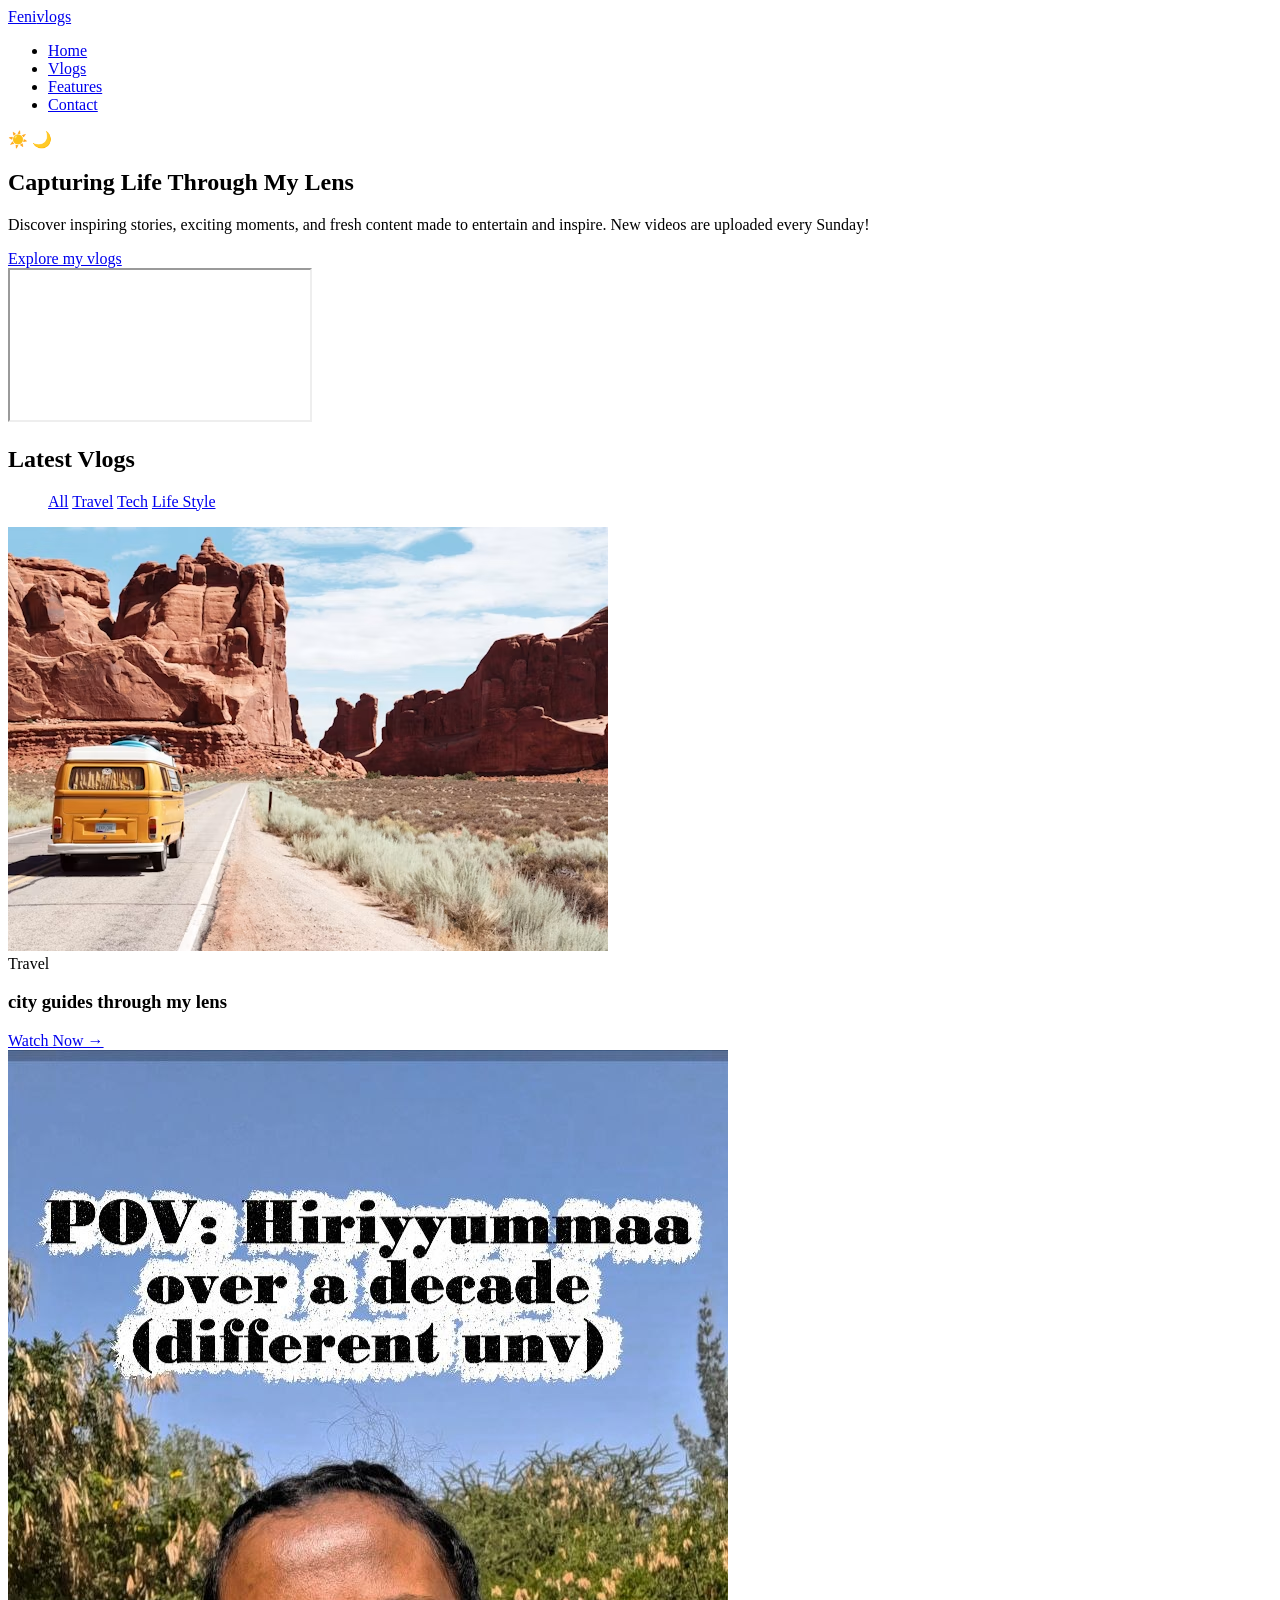
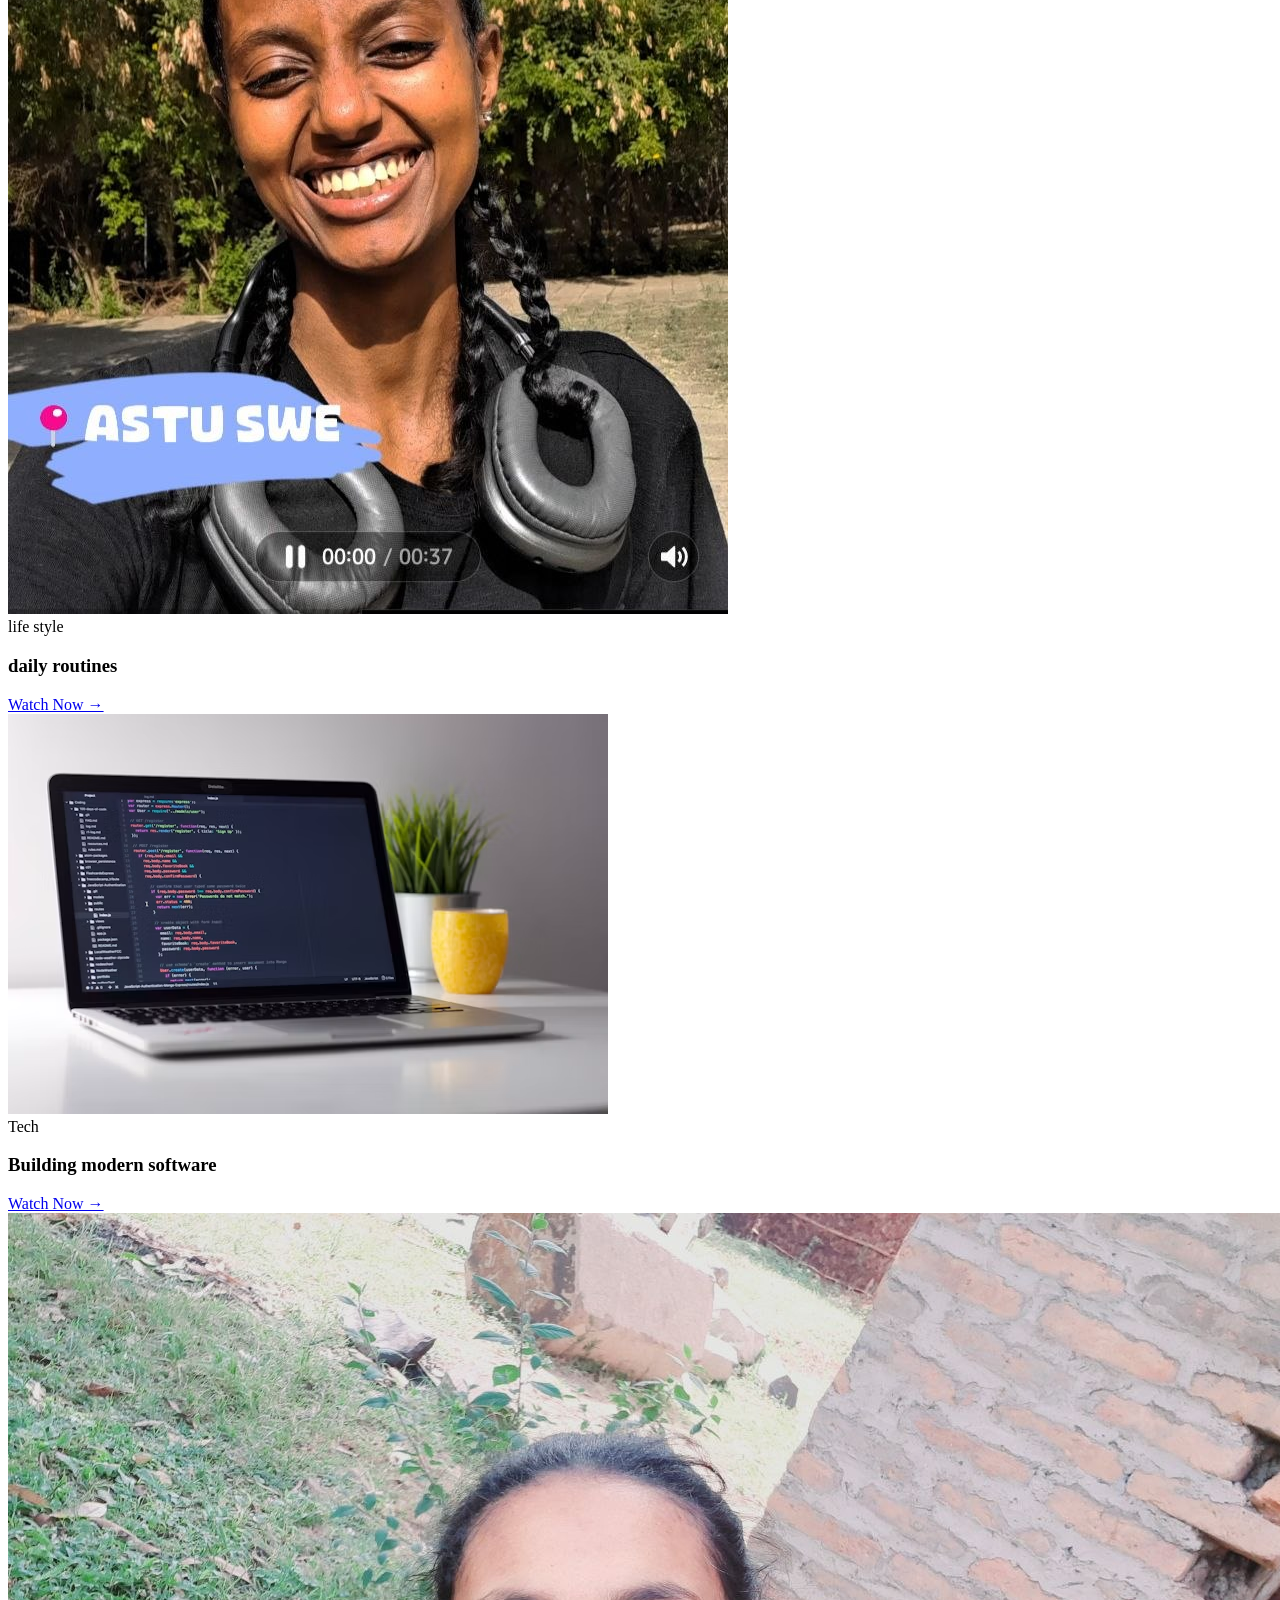
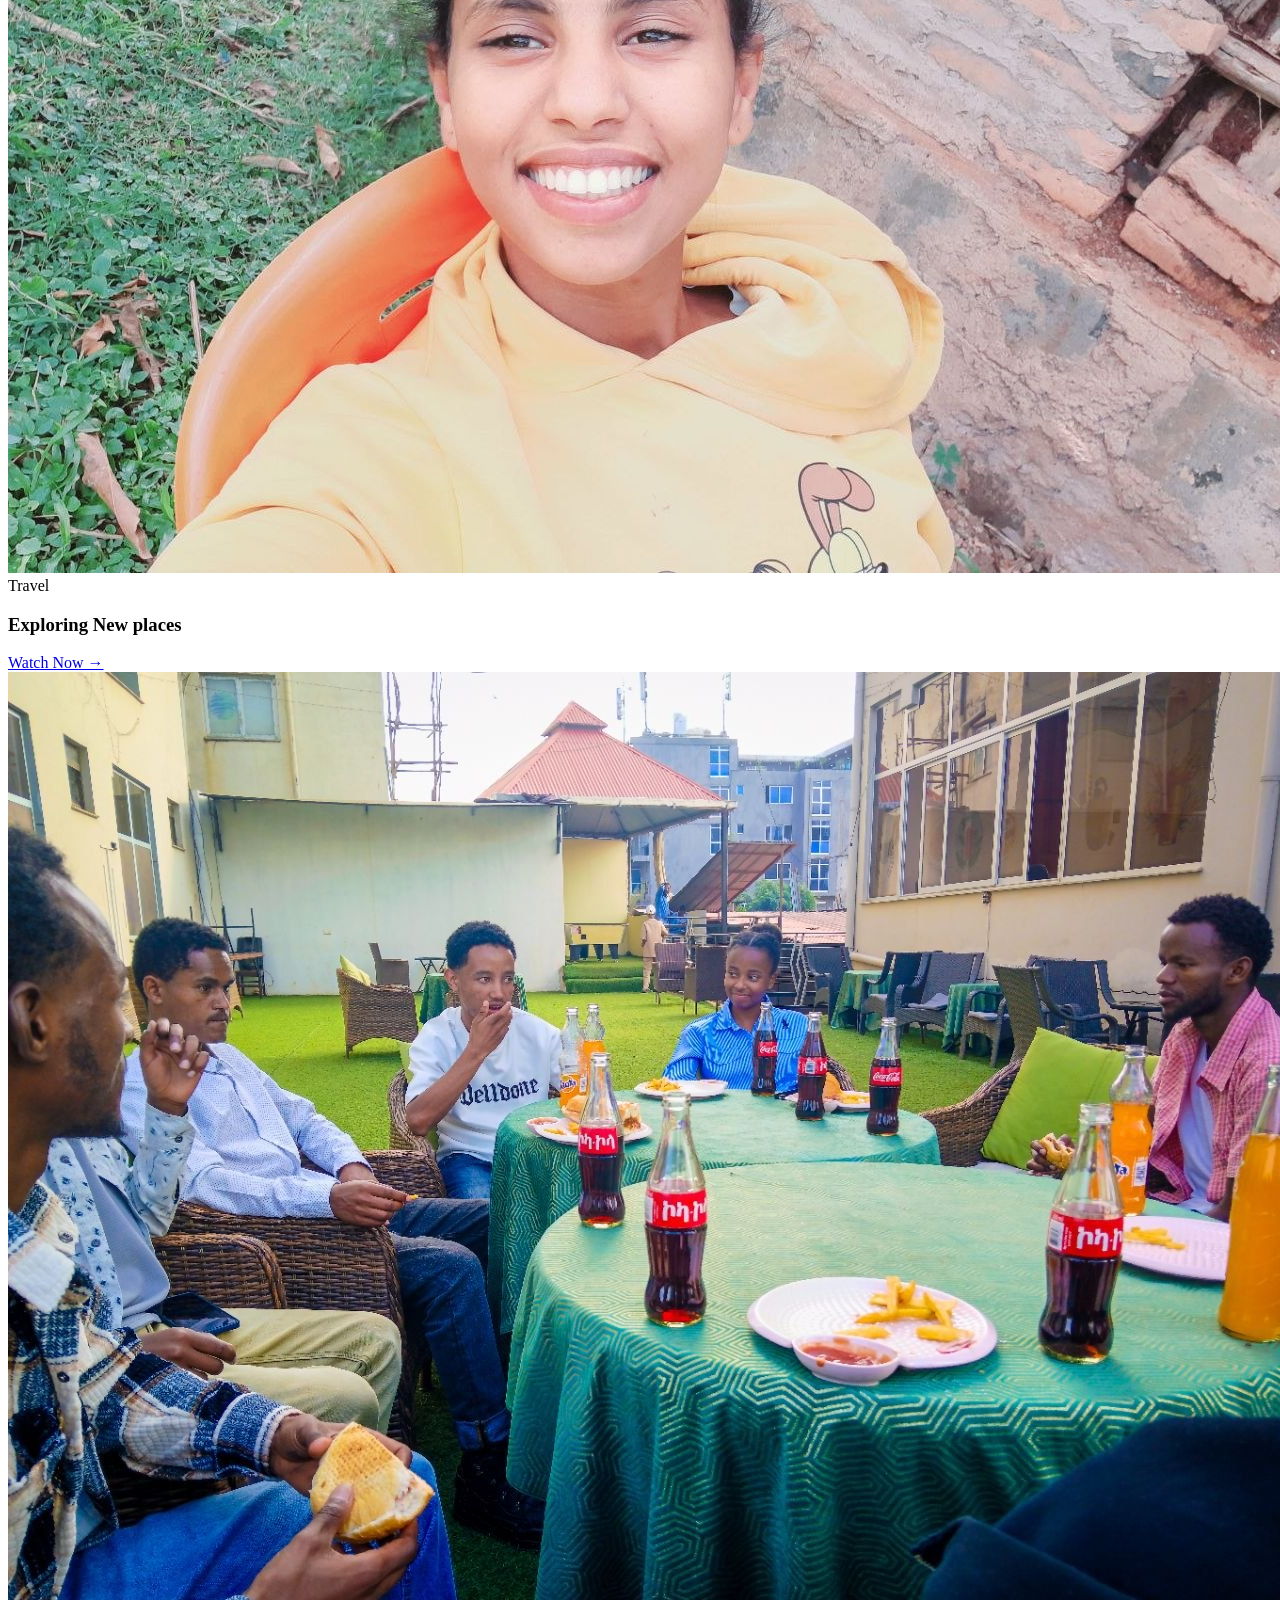
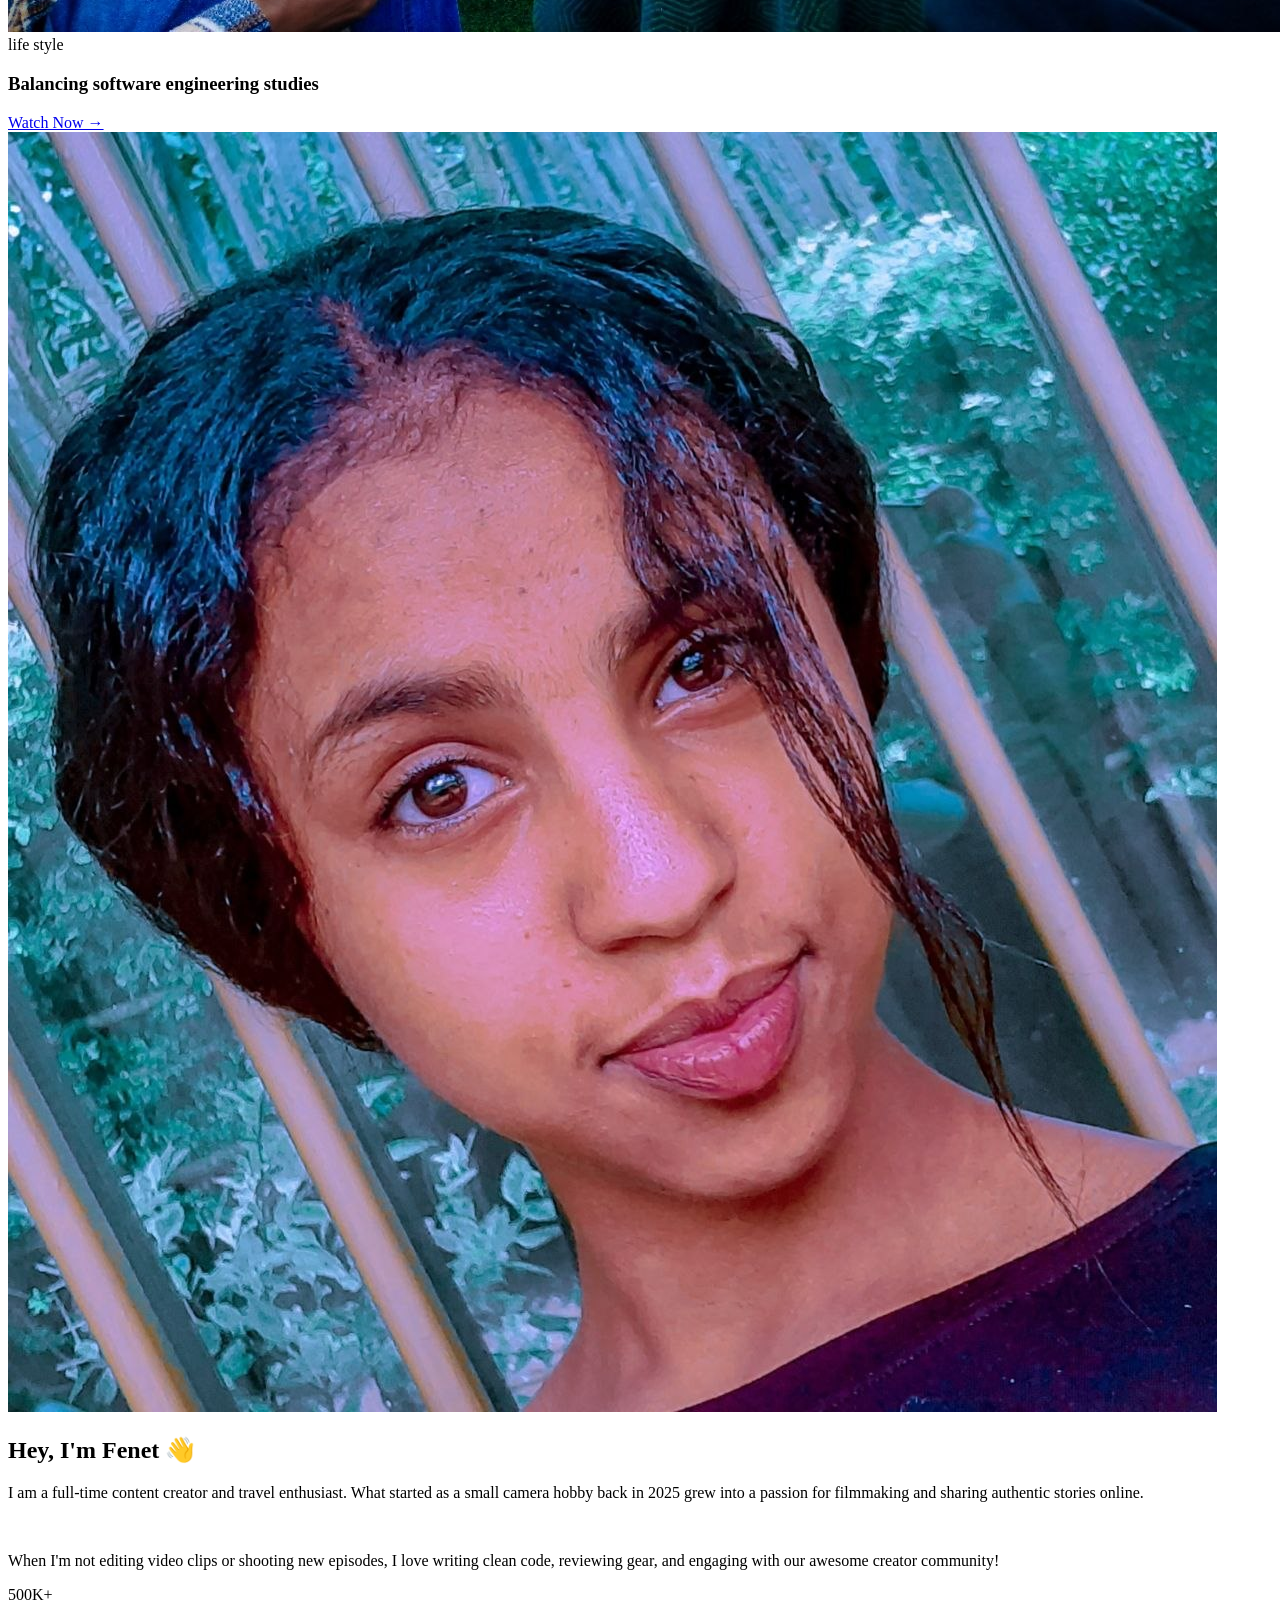
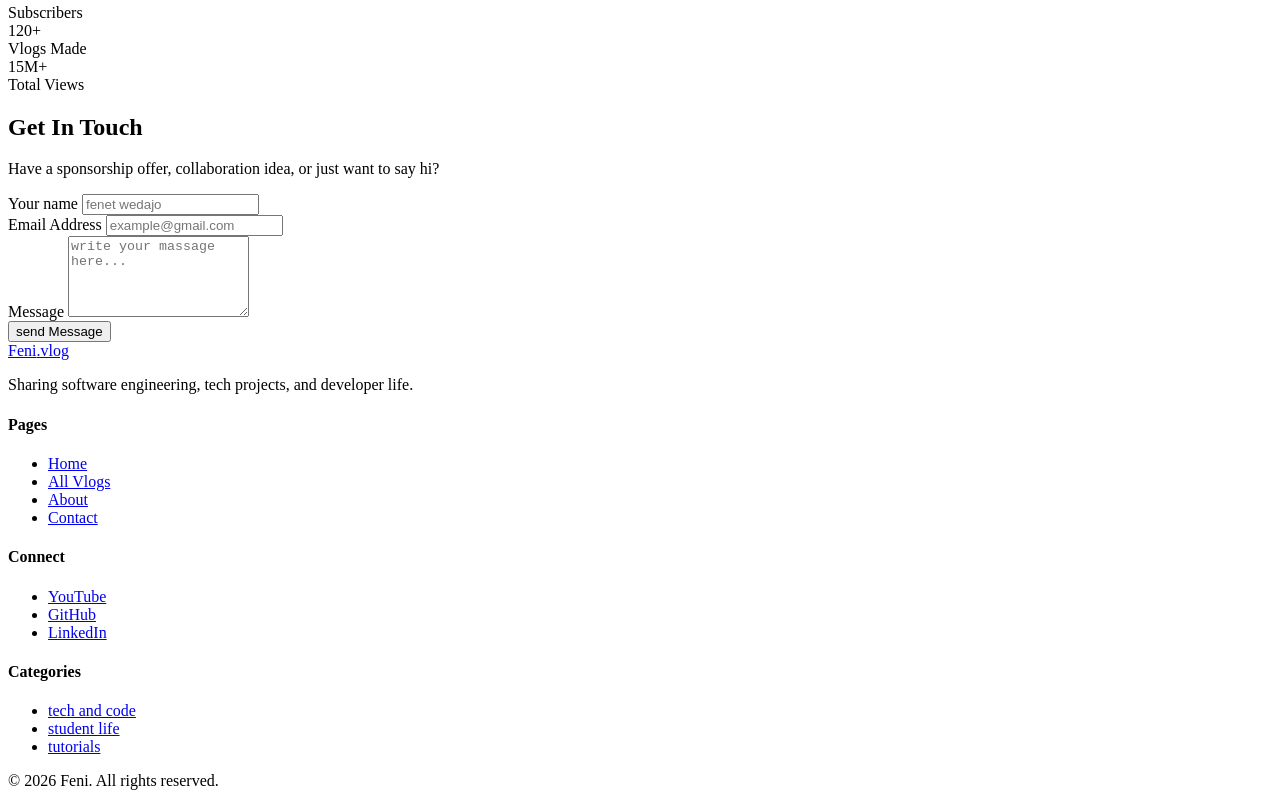
==== index.html @ 149f81c4 "Rename home.html to index.html" ====
<!doctype html>
<html lang="en">
  <head>
    <meta charset="UTF-8" />
    <meta name="viewport" content="width=device-width, initial-scale=1.0" />
    <title>vlogs and stories</title>
    <link rel="stylesheet" href="style.css" />
  </head>
  <body>
    <!--header-->
    <header class="header-top">
      <div class="logo">
        <a href="about.html" class="logo-title"
          >Feni<span class="logo-accent">vlogs</span></a
        >
      </div>
      <!--navigation-->
      <nav class="navbar">
        <ul class="menu-lists">
          <li><a href="home.html" class="nav-link">Home</a></li>
          <li><a href="Vlogs.html" class="nav-link">Vlogs</a></li>
          <li><a href="home.html" class="nav-link">Features</a></li>
          <li><a href="contact.html" class="nav-link">Contact</a></li>
        </ul>
      </nav>
      <input type="checkbox" id="theme-switch" hidden />
      <label for="theme-switch" class="theme-btn">
        <span class="light-state">☀️</span>
        <span class="dark-state">🌙</span>
      </label>
    </header>
    <!--Hero Section-->
    <section class="hero">
      <div class="hero-text">
        <h1 class="hero-title">
          Capturing Life Through My <span class="title-accent">Lens</span>
        </h1>
        <p class="hero-introduction">
          Discover inspiring stories, exciting moments, and fresh content made
          to entertain and inspire. New videos are uploaded every Sunday!
        </p>
        <a href="vlogs.html" class="hero-btn">Explore my vlogs</a>
      </div>
      <div class="video-wrapper">
        <iframe
          src="https://youtu.be/ofRoF6MTMnA?si=NpirngOaJndpazyP"
          title="yeshua"
          allowfullscreen
          target="_blank"
        ></iframe>
      </div>
    </section>
      </div>
    </section>
    <!--vlog-post-section-->
    <section class="vlogs-section">
      <h2 class="vlogs-title">Latest Vlogs</h2>
      <nav class="navbar">
        <ul class="menu-list">
          <list> <a href="#All" class="nav-link vlog-nav">All</a></list>
          <list> <a href="#travel" class="nav-link vlog-nav navv">Travel</a></list>
          <list> <a href="#Tech" class="nav-link vlog-nav navv">Tech</a></list>
          <list>
            <a href="#Life-style" class="nav-link vlog-nav navv">Life Style</a></list
          >
        </ul>
      </nav>
      <div class="vlogs-grid">
        <article class="vlog-card">
          <div class="card-image">
            <img src="images/travel.png" alt="vlog thumbnail" />
          </div>
          <div class="card-content">
            <span class="vlog-tag">Travel</span>
            <h3 class="vlog-title">city guides through my lens</h3>
            <a href="#" class="nav-link">Watch Now →</a>
          </div>
        </article>
        <article class="vlog-card">
          <div class="card-image">
            <img src="images/image6.png" alt="vlog thumbnail" />
          </div>
          <div class="card-content">
            <span class="vlog-tag">life style</span>
            <h3 class="vlog-title">daily routines</h3>
            <a href="videos/hiriyuma.mp4" class="nav-link">Watch Now →</a>
          </div>
        </article>
        <article class="vlog-card">
          <div class="card-image">
            <img src="images/tech.png" alt="vlog thumbnail" />
          </div>
          <div class="card-content">
            <span class="vlog-tag">Tech</span>
            <h3 class="vlog-title">Building modern software</h3>
            <a href="#" class="nav-link">Watch Now →</a>
          </div>
        </article>
        <!---->

        <article class="vlog-card">
          <div class="card-image">
            <img src="images/image9.png" alt="vlog thumbnail" />
          </div>
          <div class="card-content">
            <span class="vlog-tag">Travel</span>
            <h3 class="vlog-title">Exploring New  places</h3>
            <a href="#" class="nav-link">Watch Now →</a>
          </div>
        </article>
        <article class="vlog-card">
          <div class="card-image">
            <img src="images/image10.png" alt="vlog thumbnail" />
          </div>
          <div class="card-content">
            <span class="vlog-tag">life style </span>
            <h3 class="vlog-title">Balancing software engineering studies</h3>
            <a href="videos/family.mp4" class="nav-link">Watch Now →</a>
          </div>
        </article>
      </div>
    </section>
    <!--about section-->
    <section class="about-section">
      <div class="about-container">
        <img
          src="images/about-image.png"
          class="about-image"
          alt="about picture"
        />
        <div class="about-content content">
          <h2 class="about-title title">Hey, I'm Fenet 👋</h2>
          <p class="about-description">
            I am a full-time content creator and travel enthusiast. What started
            as a small camera hobby back in 2025 grew into a passion for
            filmmaking and sharing authentic stories online.
          </p>
          <br />
          <p class="about-description">
            When I'm not editing video clips or shooting new episodes, I love
            writing clean code, reviewing gear, and engaging with our awesome
            creator community!
          </p>
          <div class="stats">
            <div>
              <div class="stat-number">500K+</div>
              <div class="stat-label">Subscribers</div>
            </div>
            <div>
              <div class="stat-number">120+</div>
              <div class="stat-label">Vlogs Made</div>
            </div>
            <div>
              <div class="stat-number">15M+</div>
              <div class="stat-label">Total Views</div>
            </div>
          </div>
        </div>
      </div>
    </section>
    <!--contact-section-->
    <section class="contact-section">
      <h2 class="contact-title title">Get In Touch</h2>
      <p class="contact-desc">
        Have a sponsorship offer, collaboration idea, or just want to say hi?
      </p>
      <form action="fenetwedajo@gmail.com" class="contact-form">
        <div class="contact-group">
          <label for="name">Your name</label>
          <input type="text" id="name" placeholder="fenet wedajo" required />
        </div>
        <div class="contact-group">
          <label for="email">Email Address</label>
          <input
            type="email"
            id="email"
            placeholder="example@gmail.com"
            required
          />
        </div>
        <div class="contact-group">
          <label for="message">Message</label>
          <textarea
            type="text"
            id="message"
            rows="5"
            placeholder="write your massage here..."
          ></textarea>
        </div>
        <button type="submit" class="btn-primary">send Message</button>
      </form>
    </section>
    <!--footer-->
    <footer class="site-footer">
      <div class="footer-container">
        <!-- Brand / Tagline Column -->
        <div class="footer-brand">
          <a href="home.html" class="footer-logo">Feni<span>.vlog</span></a>
          <p>
            Sharing software engineering, tech projects, and developer life.
          </p>
        </div>

        <!-- Navigation Column -->
        <div class="footer-lists">
          <div class="footer-nav">
            <h4>Pages</h4>
            <ul class="footer-menu">
              <li><a href="home.html">Home</a></li>
              <li><a href="vlogs.html">All Vlogs</a></li>
              <li><a href="about.html">About</a></li>
              <li><a href="contact.html">Contact</a></li>
            </ul>
          </div>

          <!-- Social / External Links -->
          <div class="footer-nav">
            <h4>Connect</h4>
            <ul class="footer-menu">
              <li><a href="#" target="_blank">YouTube</a></li>
              <li><a href="https://github.com/fenetwedajo-code"https://github.com/fenetwedajo-code target="_blank">GitHub</a></li>
              <li><a href="#" target="_blank">LinkedIn</a></li>
            </ul>
          </div>
          <div class="footer-nav">
            <h4>Categories</h4>
            <ul class="footer-menu">
              <li><a href="#" target="_blank">tech and code</a></li>
              <li><a href="#" target="_blank">student life</a></li>
              <li><a href="#" target="_blank">tutorials</a></li>
            </ul>
          </div>
        </div>
      </div>

      <!-- Bottom Copyright Bar -->
      <div class="footer-bottom">
        <p>&copy; 2026 Feni. All rights reserved.</p>
      </div>
    </footer>
  </body>
</html>
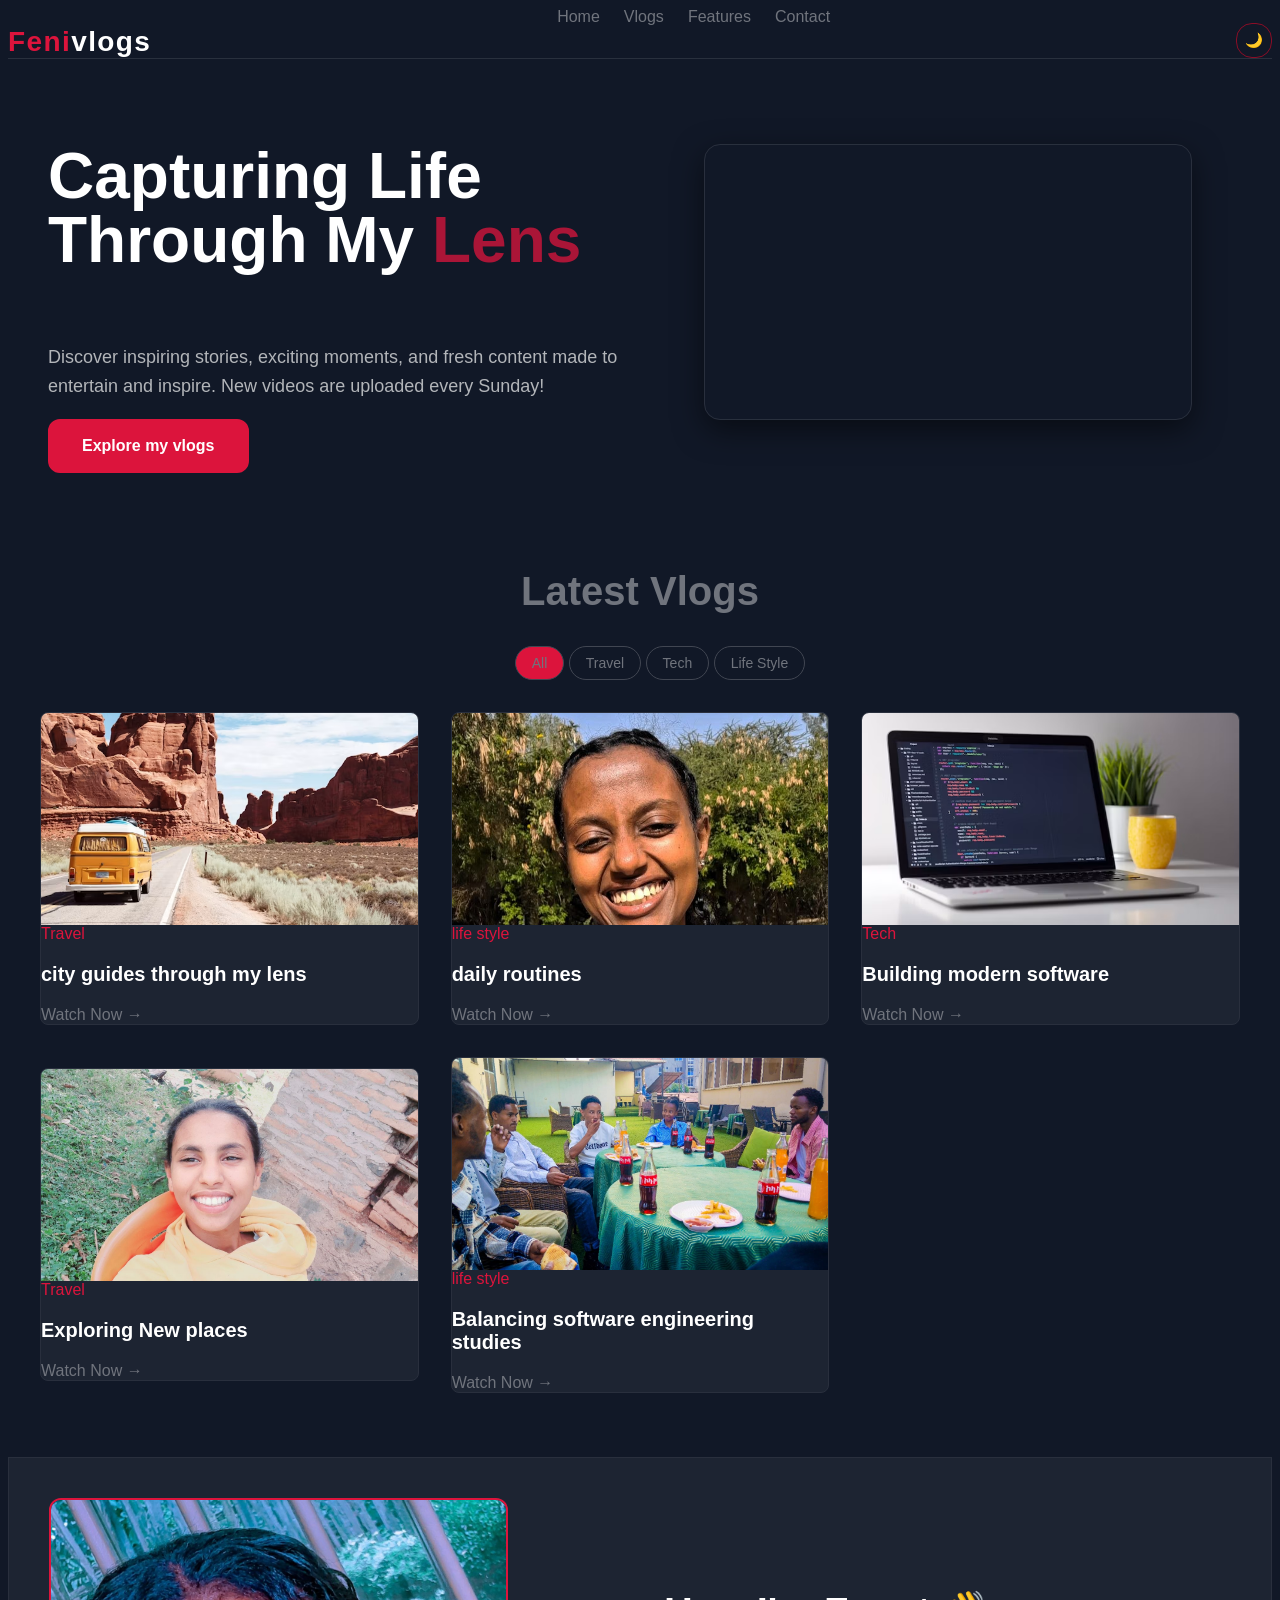
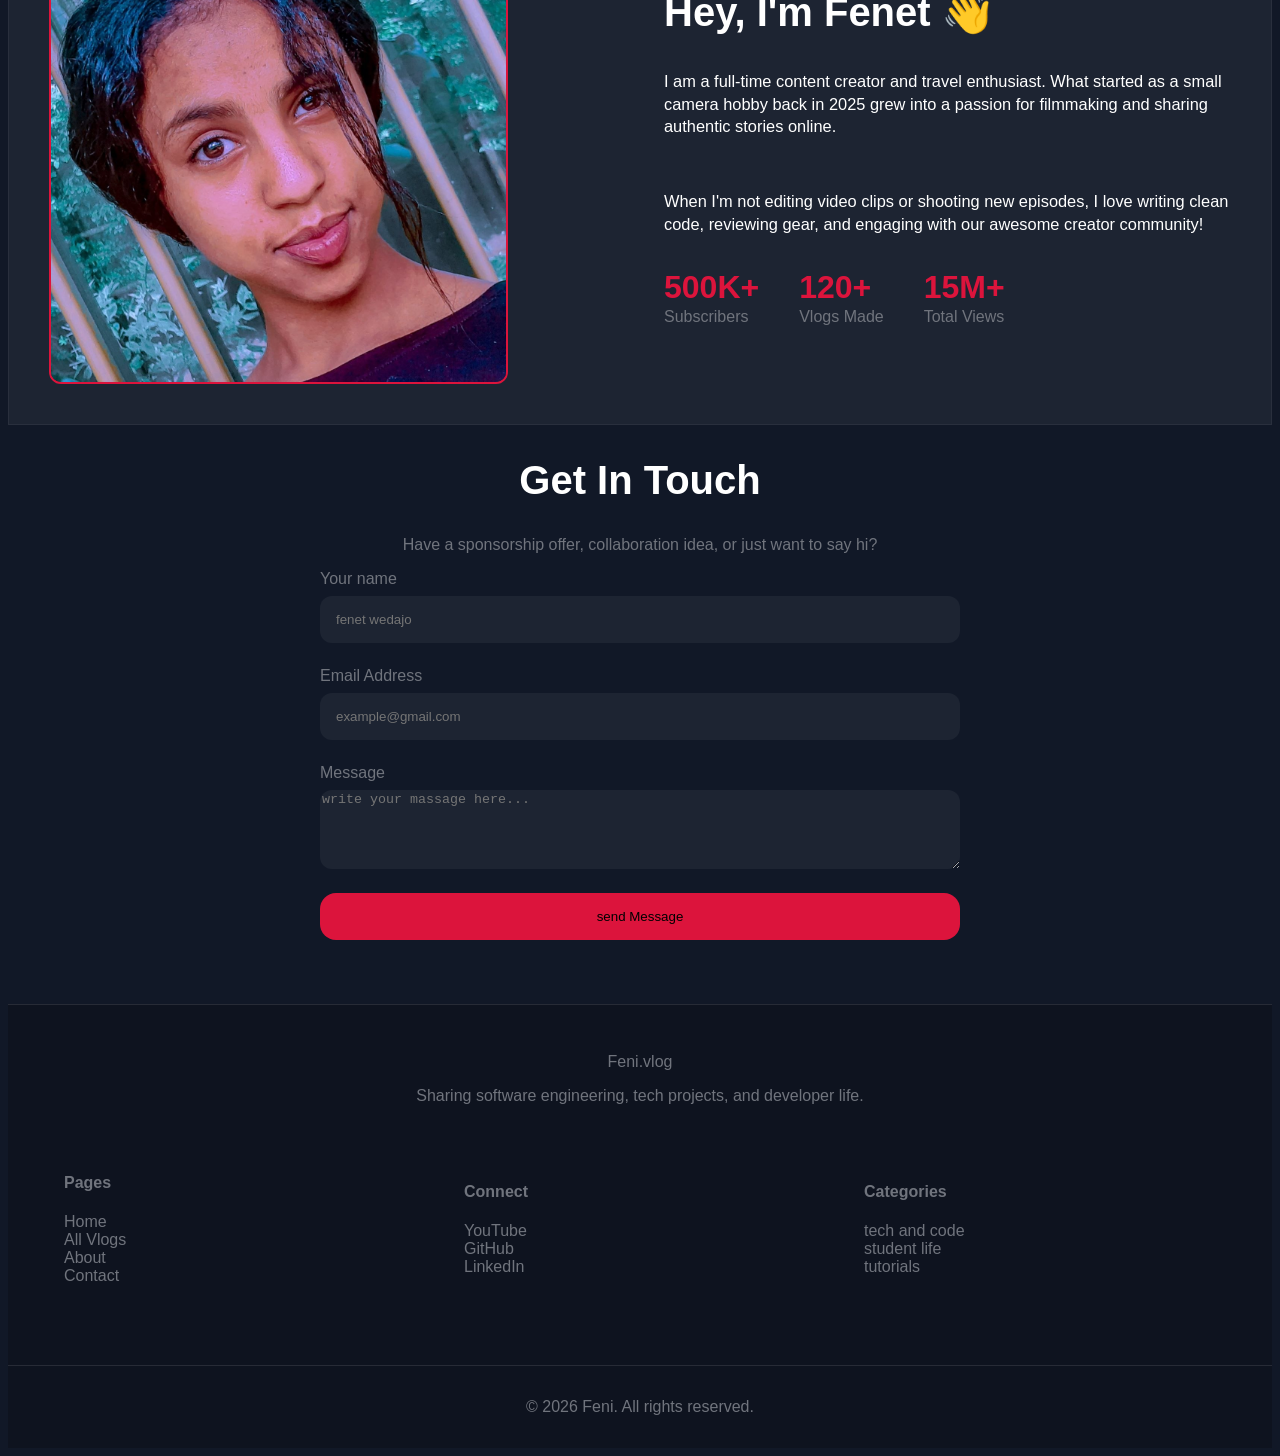
==== commit 68ad210c: "changing style.css to css/style.css" ====
--- a/index.html
+++ b/index.html
@@ -4,7 +4,7 @@
     <meta charset="UTF-8" />
     <meta name="viewport" content="width=device-width, initial-scale=1.0" />
     <title>vlogs and stories</title>
-    <link rel="stylesheet" href="style.css" />
+    <link rel="stylesheet" href="css/style.css" />
   </head>
   <body>
     <!--header-->
--- a/css/style.css
+++ b/css/style.css
@@ -0,0 +1,552 @@
+:root {
+  --body-bg: #111827;
+  --logo-color: #dc143c;
+  --logo-accent: white;
+  --theme-btn-bg: #0a0e17;
+  --nav-link-color: #70747d;
+  --theme-border-color: #8A0D26;
+  --light-display: none;
+  --title-accent-color: #AA1537;
+  --hero-intro-color: #C4C6C9;
+  --transition: all 0.3s ease;
+  --transform: translateY(-8px);
+  --vlog-card-bg: #1d2432;
+  --site-footer-bg: #0e131f;
+  --border-top: 1px solid rgba(255, 255, 255, 0.1);
+  --border-bottom: 1px solid rgba(255, 255, 255, 0.1);
+
+}
+
+:root:has(#theme-switch:checked) {
+  --body-bg: #e7e8e9;
+  --logo-accent: black;
+  --theme-btn-bg: white;
+  --nav-link-color: black;
+  --theme-border-color: #ccc;
+  --hero-intro-color: #111827;
+  /* Notice: --logo-color is omitted because it stays crimson! */
+  --vlog-card-bg: #dbdcdd;
+  --site-footer-bg: #dbdcdd;
+  --border-top: 1px solid rgba(0, 0, 0, 0.1);
+  --border-bottom: 1px solid rgba(0, 0, 0, 0.1);
+}
+
+:root:has(#theme-switch:checked) .dark-state {
+  display: none;
+}
+
+:root:has(#theme-switch:checked) .light-state {
+  display: inline-block;
+}
+
+
+
+
+
+
+body {
+  background-color: var(--body-bg);
+  font-family: 'Inter', sans-serif;
+  overflow-x: hidden;
+}
+
+
+/*header styling*/
+
+header {
+  display: flex;
+  justify-content: space-between;
+  align-items: flex-end;
+  font-family: 'Poppins', sans-serif;
+  position: sticky;
+  top: 0;
+  z-index: 1000;
+  /* Keeps header on top of video overlays and cards */
+
+  /* Semi-transparent dark background with a soft blur effect */
+  background-color: var(--body-bg);
+  backdrop-filter: blur(8px);
+  border-bottom: var(--border-bottom);
+
+}
+
+/*logo styling*/
+.logo-title {
+  margin: 0;
+  font-weight: 700;
+  font-size: 1.75rem;
+  letter-spacing: 0.05em;
+  text-decoration: none;
+  color: var(--logo-color);
+
+}
+
+.logo-accent {
+  color: var(--logo-accent);
+}
+
+/*navigation styling*/
+
+.menu-lists {
+  display: none;
+  align-items: center;
+  gap: 1.5rem;
+  list-style: none;
+  padding: 0;
+  margin: 0;
+}
+
+
+.nav-link {
+  text-decoration: none;
+  color: var(--nav-link-color);
+  font-size: 1rem;
+  font-weight: 500;
+  transition: color 0.3s ease;
+}
+
+.nav-link:hover,
+.nav-link:active {
+  color: #e34363;
+}
+
+/*theme switcher styling*/
+#theme-switch {
+  display: none;
+}
+
+.theme-btn {
+  display: inline-flex;
+  align-items: center;
+  justify-content: center;
+  padding: 0.5rem 0.5rem;
+  font-size: 0.9rem;
+  font-weight: 700;
+
+  /* Use CSS variables so the button updates colors naturally */
+  color: var(--theme-btn-bg);
+  background-color: var(--body-bg);
+  border: 1px solid var(--theme-border-color);
+  border-radius: 16px;
+
+  /* Interactive behavior */
+  cursor: pointer;
+  user-select: none;
+  /* Prevents text highlighting on double clicks */
+  transition: all 0.25s ease;
+}
+
+.theme-btn:hover {
+  opacity: 0.85;
+  transform: translateY(-1px);
+}
+
+.theme-btn:active {
+  transform: translateY(0) scale(0.97);
+}
+
+.light-state {
+  display: var(--light-display);
+}
+
+.hero {
+  display: grid;
+  grid-template-columns: 1fr;
+  align-items: center;
+  padding: 2rem 2.5rem;
+  gap: 2.5rem;
+  width: 100%;
+}
+
+.hero-text {
+  display: flex;
+  flex-direction: column;
+  align-items: center;
+  text-align: center;
+  gap: 1.25;
+
+}
+
+.hero-title {
+  font-size: 4rem;
+  /* Responsive fluid typography */
+  font-weight: 700;
+  line-height: 1;
+  color: var(--logo-accent);
+  transition: color 0.3s ease;
+  padding: 0;
+}
+
+.title-accent {
+  color: var(--title-accent-color);
+  transition: var(--transition);
+}
+
+.hero-introduction {
+  font-size: 1.125rem;
+
+  line-height: 1.6;
+  /* Generous line height for easy reading */
+  color: var(--hero-intro-color);
+  opacity: 0.9;
+  transition: var(--transition);
+}
+
+.hero-btn {
+  display: inline-block;
+  text-decoration: none;
+  margin: 0;
+  padding: 1rem 2rem;
+  border: 2px solid var(--logo-color);
+  border-radius: 12px;
+  font-size: 1rem;
+  font-weight: 700;
+  text-align: center;
+  background-color: var(--logo-color);
+  color: var(--logo-accent);
+  transition: var(--transition);
+}
+
+.hero-btn:hover {
+  background-color: #CD1338;
+}
+
+.video-wrapper {
+  width: 80%;
+  min-width: 0;
+  aspect-ratio: 16/9;
+  border: var(--border-bottom);
+  border-radius: 1rem;
+  overflow: hidden;
+  box-shadow: 0 10px 30px rgba(0, 0, 0, 0.5);
+  ;
+
+}
+
+.video-wrapper iframe {
+  width: 100%;
+  height: 100%;
+  border: 0;
+  display: block;
+}
+
+.vlogs-section {
+  padding: 4rem 2rem;
+  max-width: 75rem;
+  margin: 0 auto;
+
+}
+
+
+.vlogs-title {
+  text-align: center;
+  font-size: 2.5rem;
+  font-weight: 700;
+  padding: 0;
+  margin: 0 0 2rem;
+  color: var(--nav-link-color);
+}
+
+.navbar {
+  align-items: center;
+  text-align: center;
+  margin-bottom: 2rem;
+}
+
+.vlog-nav {
+  display: inline-block;
+  align-items: center;
+  text-align: center;
+  padding: 0.5rem 1rem;
+  margin: 0;
+  font-size: 0.875rem;
+  border: 1px solid #414652;
+  border-radius: 18px;
+  background-color: var(--logo-color);
+
+}
+
+.vlog-nav:hover {
+  background-color: var(--logo-accent);
+  color: var(--logo-color);
+}
+
+.navv {
+  background-color: var(--body-bg);
+  transition: color 0.3s ease;
+}
+
+.vlogs-grid {
+  display: grid;
+  grid-template-columns: 1fr;
+  align-items: center;
+
+  gap: 2rem;
+}
+
+.vlog-card {
+  display: flex;
+  flex-direction: column;
+  background-color: var(--vlog-card-bg);
+  border: 1px solid #292f3d;
+  border-radius: 8px;
+  overflow: hidden;
+  transition: var(--transition);
+  cursor: pointer;
+
+
+}
+
+.vlog-card:hover {
+  transform: var(--transform);
+  box-shadow: 0.3s ease;
+}
+
+.card-image {
+  width: 100%;
+  aspect-ratio: 16/9;
+  overflow: hidden;
+}
+
+.card-image img {
+  width: 100%;
+  height: 100%;
+  object-fit: cover;
+  transition: var(--transition);
+  transition: transform 0.3s ease;
+}
+
+.vlog-tag {
+  color: var(--logo-color);
+}
+
+.vlog-title {
+  color: var(--logo-accent);
+  font-size: 1.25rem;
+}
+
+.about-section {
+  margin: 0;
+  padding: 0;
+  background-color: var(--vlog-card-bg);
+  border: 1px solid #292f3d;
+}
+
+.about-container {
+  display: grid;
+  grid-template-columns: 1fr;
+  align-items: center;
+  gap: 0.25rem;
+}
+
+.about-image {
+  width: 75%;
+  max-width: 100%;
+  height: auto;
+  overflow: hidden;
+  display: block;
+  margin: 0rem;
+  margin: 2.5rem 0 2.5rem 2.5rem;
+  border: 2px solid var(--logo-color);
+  border-radius: 12px;
+
+}
+
+
+.title {
+  color: var(--logo-accent);
+  font-size: 2.5rem;
+}
+
+.about-content {
+  line-height: 1.2;
+}
+
+
+.about-description {
+  color: var(--logo-accent);
+  font-size: 1.025rem;
+  line-height: 1.4;
+}
+
+.stats {
+  display: flex;
+  gap: 2.5rem;
+  margin-top: 2rem;
+}
+
+.stat-number {
+  color: var(--logo-color);
+  font-size: 2rem;
+  font-weight: 700;
+}
+
+.stat-label {
+  color: var(--nav-link-color);
+}
+
+.contact-section {
+  text-align: center;
+}
+
+.contact-form {
+  display: flex;
+  flex-direction: column;
+  margin: 0 auto;
+  max-width: 40rem;
+  gap: 1.5rem;
+}
+
+.contact-group {
+  display: flex;
+  flex-direction: column;
+  gap: 0.5rem;
+}
+
+label {
+  text-align: left;
+  color: var(--nav-link-color);
+}
+
+input {
+  padding: 1rem;
+  border: none;
+  border-radius: 12px;
+  background-color: var(--vlog-card-bg);
+  transition: var(--transition);
+}
+
+input:hover {
+  border: 1px solid var(--title-accent-color);
+}
+
+.contact-desc {
+  color: var(--nav-link-color);
+}
+
+textarea {
+  border: none;
+  background-color: var(--vlog-card-bg);
+  border-radius: 12px;
+  transition: var(--transition);
+}
+
+textarea:hover {
+  border: 1px solid var(--title-accent-color);
+}
+
+.contact-group input:focus,
+.contact-group textarea:focus {
+  border-color: var(--logo-color);
+  outline: none;
+  /* Soft colored glow around the box */
+  box-shadow: 0 0 0 3px rgba(230, 57, 70, 0.2);
+
+  /* Make the color transition smooth instead of instant */
+  transition: border-color 0.3s ease, box-shadow 0.3s ease;
+  color: #ffffff;
+}
+
+.btn-primary {
+  border: none;
+  padding: 1rem;
+  background-color: var(--logo-color);
+  border-radius: 16px;
+  transition: var(--transition);
+}
+
+.btn-primary:hover {
+  transform: var(--transform);
+  background-color: var(--title-accent-color);
+}
+
+.site-footer {
+  background-color: var(--site-footer-bg);
+  /* Slightly darker than main body */
+  color: var(--nav-link-color);
+  border-top: var(--border-top);
+  margin-top: 4rem;
+  /* Ensures distance from whatever page content is above it */
+}
+
+.site-footer a {
+  color: var(--nav-link-color);
+  text-decoration: none;
+  transition: color 0.3s ease;
+}
+
+.site-footer a:hover {
+  color: var(--logo-color);
+  /* Crimson accent */
+}
+
+
+.footer-container {
+  display: flex;
+  flex-direction: column;
+  /* Brand section gets more space */
+  gap: 2rem;
+  max-width: 1200px;
+  margin: 0 auto;
+  padding: 3rem 1.5rem;
+}
+
+.footer-lists {
+  align-items: center;
+  display: grid;
+  grid-template-columns: 1fr 1fr 1fr;
+}
+
+.footer-nav {
+  padding-left: 1.5rem;
+}
+
+.footer-menu {
+  align-items: center;
+  gap: 0.75rem;
+  list-style: none;
+  padding: 0;
+  margin: 0;
+
+}
+
+.footer-brand {
+  text-align: center;
+  font-weight: 500;
+  display: flex;
+  flex-direction: column;
+
+}
+
+.footer-bottom {
+  text-align: center;
+  padding: 1rem;
+  border-top: var(--border-top);
+  margin-top: 2rem;
+}
+
+/**responsive design**/
+
+@media (min-width: 768px) {
+
+  .about-container,
+  .hero {
+    grid-template-columns: 1fr 1fr;
+    /* 2 equal columns on tablet/desktop */
+    gap: 3rem;
+  }
+
+  .hero-text {
+    align-items: flex-start;
+    /* Left-aligns button & text for desktop reading */
+    text-align: left;
+  }
+
+  .vlogs-grid {
+    grid-template-columns: repeat(3, 1fr);
+  }
+
+  .menu-lists {
+    display: flex;
+  }
+}
